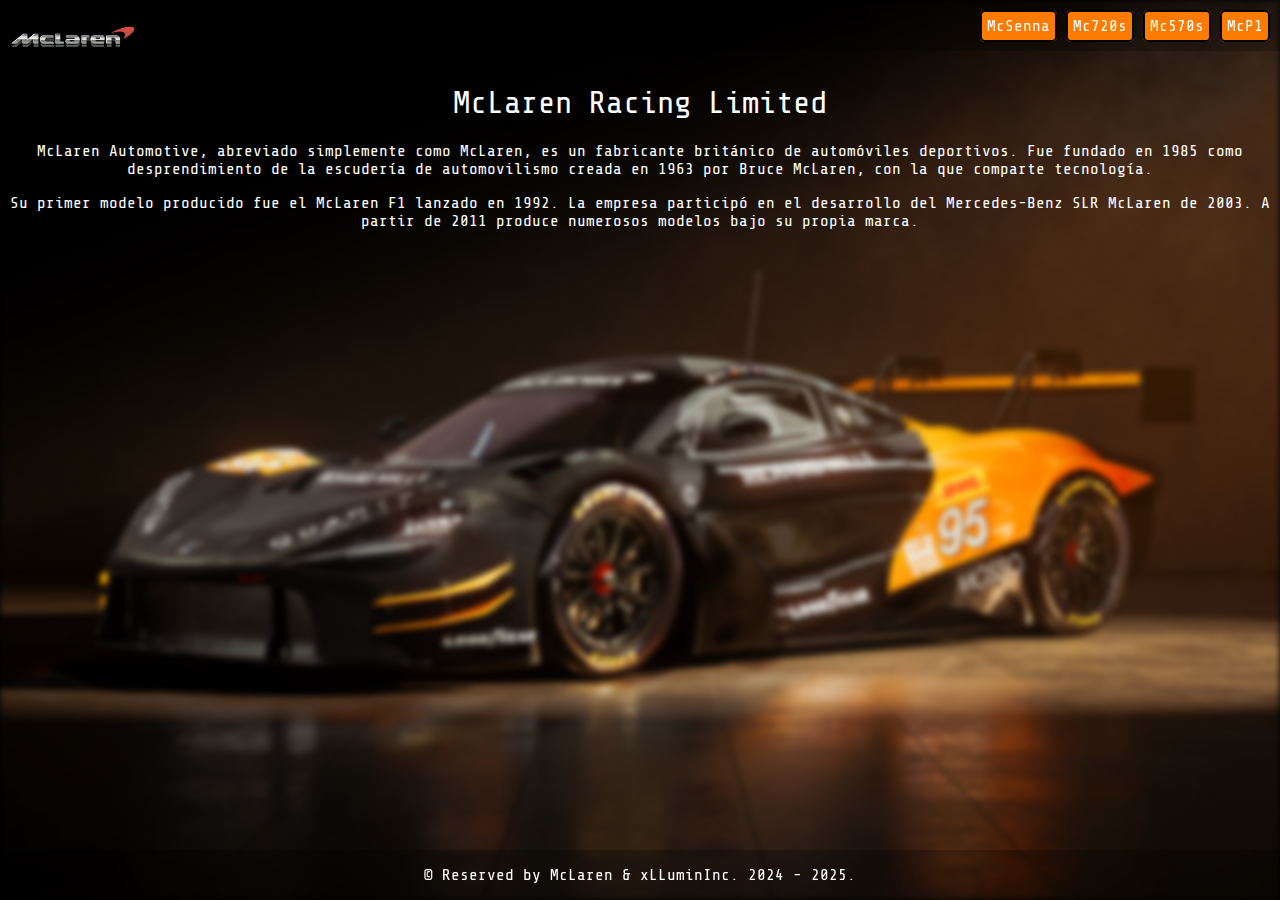
==== index.html @ 40742fe9 "uploading files" ====
<!DOCTYPE html>
<html lang="en">

<head>
    <meta charset="UTF-8">
    <meta http-equiv="X-UA-Compatible" content="IE=edge">
    <meta name="viewport" content="width=device-width, initial-scale=1.0">
    <link rel="preconnect" href="https://fonts.googleapis.com">
    <link rel="preconnect" href="https://fonts.gstatic.com" crossorigin>
    <link href="https://fonts.googleapis.com/css2?family=Share+Tech+Mono&display=swap" rel="stylesheet">
    <link rel="stylesheet" href="style.css">
    <link rel="icon" href="./assets/imgs/icon.png">
    <title>The Official McLaren Website - McLaren.com</title>
</head>

<body>
    <div class="background"></div>
    <div id="navbar">
        <a href="./index.html"><img class="mlogo" src="./assets/imgs/logo.png" alt="McLaren Logo"></a>
        <div id="links">
            <a class="urls" href="./routes/senna.html">McSenna</a>
            <a class="urls" href="./routes/720s.html">Mc720s</a>
            <a class="urls" href="./routes/570s.html">Mc570s</a>
            <a class="urls" href="./routes/p1.html">McP1</a>
        </div>
    </div>

    <div id="content">
        <h1>McLaren Racing Limited</h1>

        <p>McLaren Automotive, abreviado simplemente como McLaren, es un fabricante británico de automóviles deportivos.
            Fue fundado en 1985 como desprendimiento de la escudería de automovilismo creada en 1963 por Bruce McLaren,
            con la que comparte tecnología.
        </p>

        <p>
            Su primer modelo producido fue el McLaren F1 lanzado en 1992. La empresa participó en el desarrollo del
            Mercedes-Benz SLR McLaren de 2003. A partir de 2011 produce numerosos modelos bajo su propia marca.
        </p>
    </div>

    <footer class="copy">
        <p>© Reserved by McLaren & xLLuminInc. 2024 - 2025.</p>
    </footer>
</body>

</html>
---- style.css ----
body {
    margin: 0px;
    padding: 0px;
    background-color: black;
}

* {
    color: white;
    text-align: center;
    font-family: "Share Tech Mono", monospace;
    font-weight: 400;
    font-style: normal;
    user-select: none;
    -webkit-user-drag: none;
}

/* Navbar */

#navbar {
    position: fixed;
    top: 0;
    left: 0;
    width: 100%;
    background-color: rgba(0, 0, 0, 0.234);
}

#links {
    float: right;
    margin-top: 17px;
    padding-right: 10px;
}

.urls {
    text-decoration-line: none;
    padding: 5px;
    background-color: rgb(255, 123, 0);
    border-radius: 5px;
    border: solid 2px black;
}

.mlogo {
    width: 10%;
    padding-left: 10px;
    padding-top: 25px;
    float: left;
}

/* Contenido */

#content {
    margin-top: 85px;
}


.p1img1 {
    width: 450px;
    margin-top: 10px;
    border: solid 3px rgb(255, 123, 0)
}

#info {
    width: 500px;
    height: 510px;
    margin-left: auto;
    margin-right: auto;
    border: solid 2px rgb(255, 123, 0);
    background-color: black;
}

/* Footer */

.copy {
    position: fixed;
    bottom: 0;
    left: 0;
    width: 100%;
    background-color: rgba(0, 0, 0, 0.234);
}

/* Fondo */

.background {
    position: absolute;
    top: 0;
    left: 0;
    width: 100%;
    height: 100%;
    background-image: url("./assets/imgs/fondo.jpg");
    background-size: cover;
    background-position: center;
    filter: blur(3px);
    z-index: -1;
}
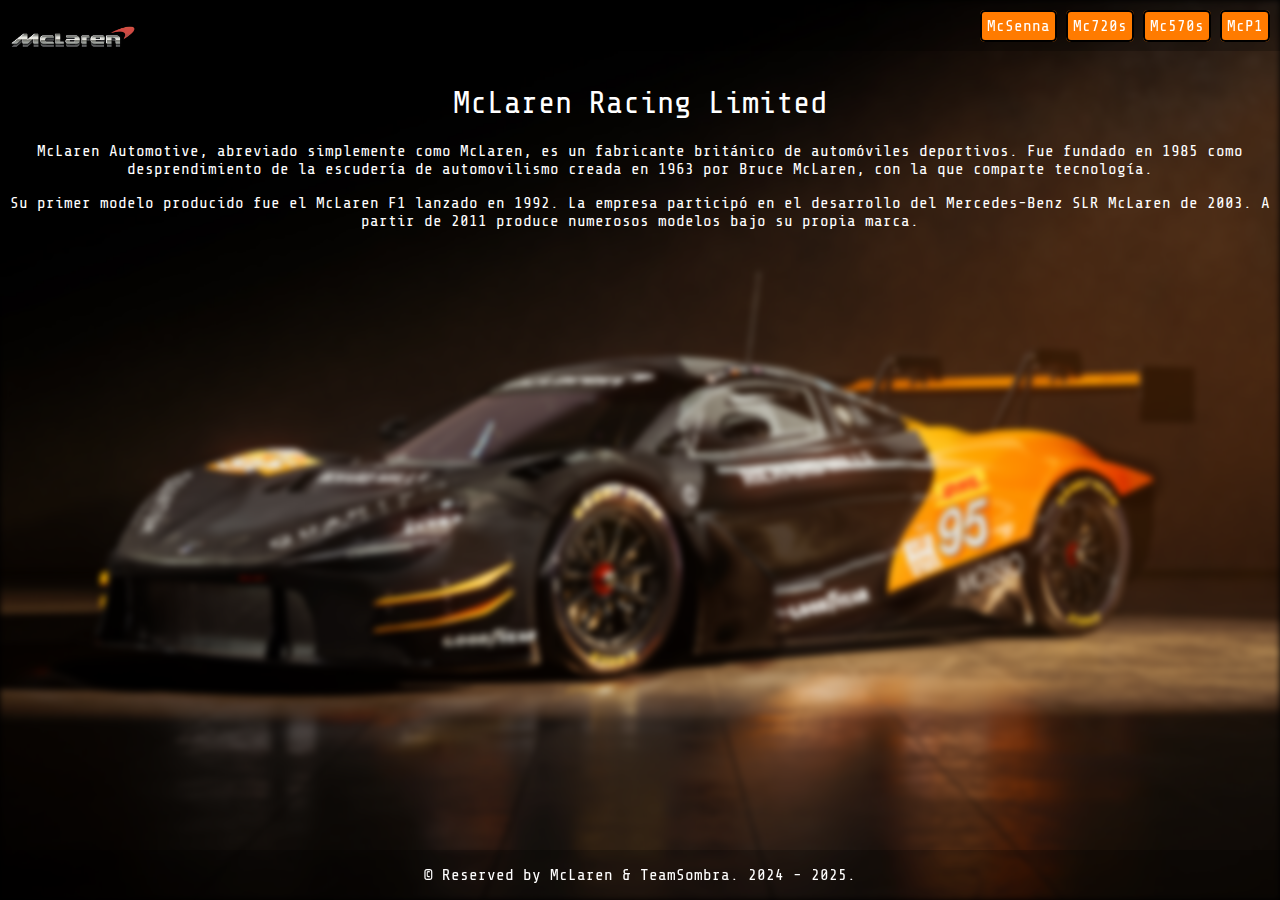
==== commit 89cc236a: "Update index.html" ====
--- a/index.html
+++ b/index.html
@@ -40,8 +40,8 @@
     </div>
 
     <footer class="copy">
-        <p>© Reserved by McLaren & xLLuminInc. 2024 - 2025.</p>
+        <p>© Reserved by McLaren & TeamSombra. 2024 - 2025.</p>
     </footer>
 </body>
 
-</html>+</html>
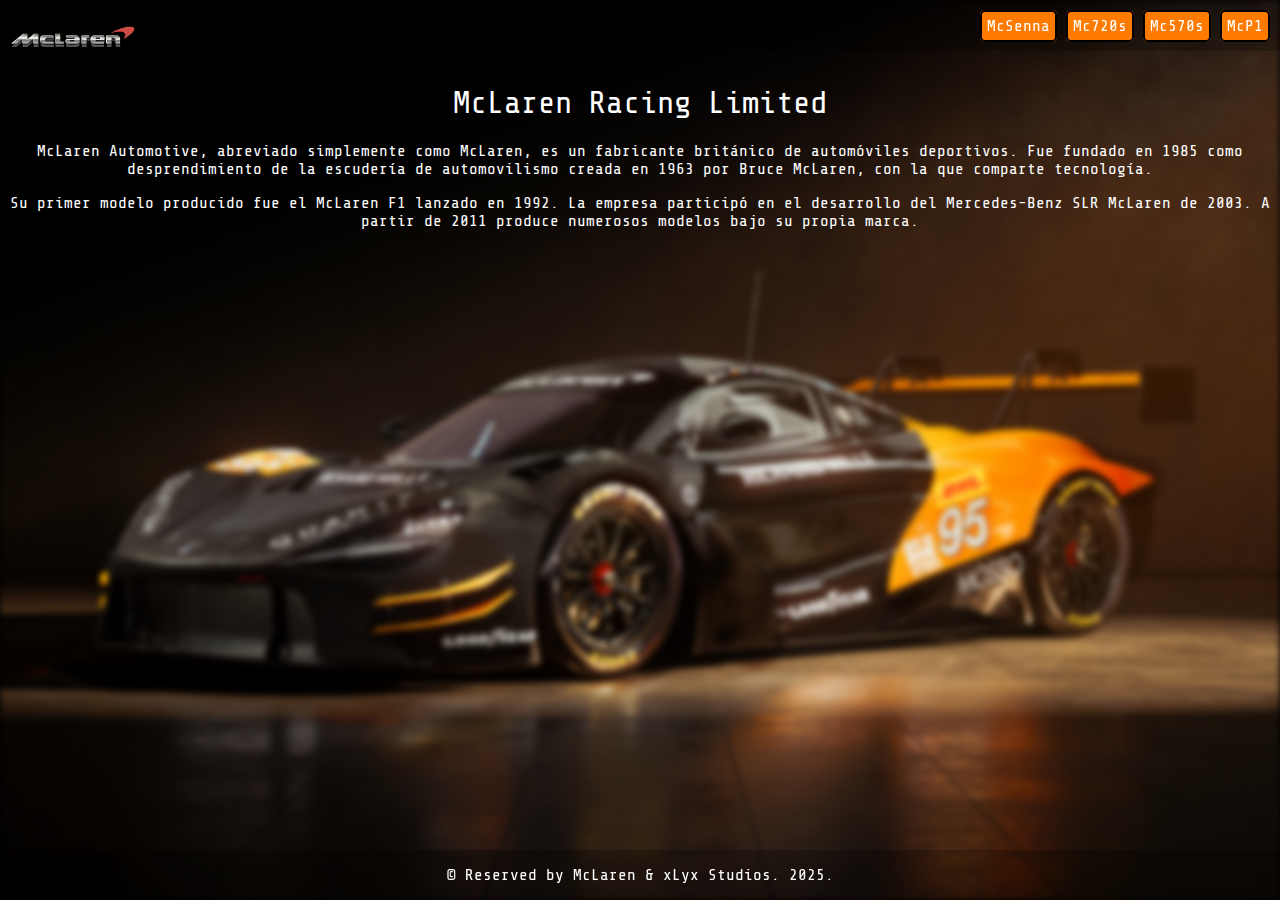
==== commit 3875e0cb: "Update index.html" ====
--- a/index.html
+++ b/index.html
@@ -40,7 +40,7 @@
     </div>
 
     <footer class="copy">
-        <p>© Reserved by McLaren & TeamSombra. 2024 - 2025.</p>
+        <p>© Reserved by McLaren & xLyx Studios. 2025.</p>
     </footer>
 </body>
 
